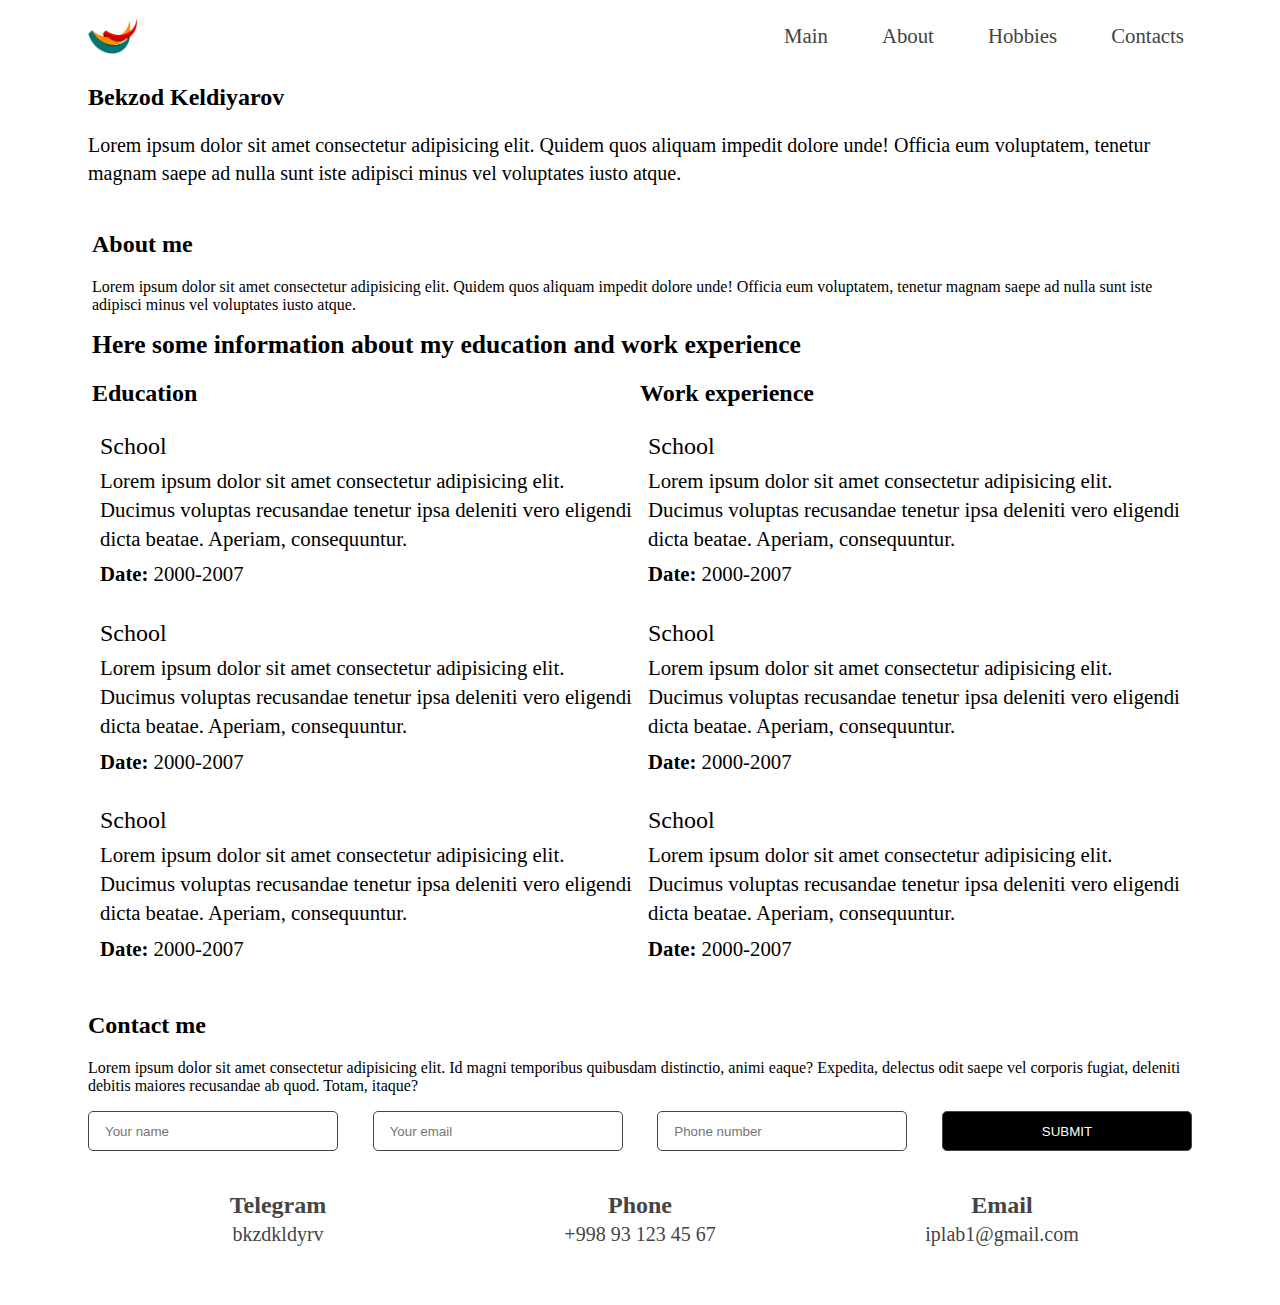
==== about.html @ eb6ca4bc "first lab added to repository" ====
<!DOCTYPE html>
<html lang="en">

<head>
    <meta charset="UTF-8">
    <meta http-equiv="X-UA-Compatible" content="IE=edge">
    <meta name="viewport" content="width=device-width, initial-scale=1.0">
    <title>Bekzod Keldiyarov</title>
    <link rel="stylesheet" href="./style.css">
</head>

<body>
    <div class="container">
        <nav>
            <a href="index.html" class="nav__brand">
                <img src="./img/logo.png" alt="" width="50" class="nav__brand__image">
            </a>
            <ul class="nav__list">
                <li class="nav__item">
                    <a href="./index.html" class="nav__link">Main</a>
                </li>
                <li class="nav__item">
                    <a href="./about.html" class="nav__link">About</a>
                </li>
                <li class="nav__item">
                    <a href="./hobbies.html" class="nav__link">Hobbies</a>
                </li>
                <li class="nav__item">
                    <a href="#contacts" class="nav__link">Contacts</a>
                </li>
            </ul>
        </nav>

        <section class="main">
            <h1 class="visually-hidden">
                Web site for lab assignment 1
            </h1>

            <h2 class="title main__title">
                Bekzod Keldiyarov
            </h2>
            <p class="main__descr">
                Lorem ipsum dolor sit amet consectetur adipisicing elit. Quidem quos aliquam impedit dolore unde!
                Officia eum voluptatem, tenetur magnam saepe ad nulla sunt iste adipisci minus vel voluptates iusto
                atque.
            </p>
        </section>

        <section class="about">
            <h2 class="title about__title">
                About me
            </h2>
            <p class="descr about__descr">
                Lorem ipsum dolor sit amet consectetur adipisicing elit. Quidem quos aliquam impedit dolore unde!
                Officia eum voluptatem, tenetur magnam saepe ad nulla sunt iste adipisci minus vel voluptates iusto
                atque.
            </p>

            <h3 class="subtitle">Here some information about my education and work experience</h3>
            <div class="flex">
                <div>
                    <h4>Education</h4>
                    <ul class="about__list">
                        <li class="about__item">
                            <p class="about__item__name">School</p>
                            <p class="about__item__descr">Lorem ipsum dolor sit amet consectetur adipisicing elit.
                                Ducimus voluptas recusandae tenetur ipsa deleniti vero eligendi dicta beatae. Aperiam,
                                consequuntur.</p>
                            <span class="about__item__date">Date:</span><span
                                class="about__item__date-value">2000-2007</span>
                        </li>
                        <li class="about__item">
                            <p class="about__item__name">School</p>
                            <p class="about__item__descr">Lorem ipsum dolor sit amet consectetur adipisicing elit.
                                Ducimus voluptas recusandae tenetur ipsa deleniti vero eligendi dicta beatae. Aperiam,
                                consequuntur.</p>
                            <span class="about__item__date">Date:</span><span
                                class="about__item__date-value">2000-2007</span>
                        </li>
                        <li class="about__item">
                            <p class="about__item__name">School</p>
                            <p class="about__item__descr">Lorem ipsum dolor sit amet consectetur adipisicing elit.
                                Ducimus voluptas recusandae tenetur ipsa deleniti vero eligendi dicta beatae. Aperiam,
                                consequuntur.</p>
                            <span class="about__item__date">Date:</span><span
                                class="about__item__date-value">2000-2007</span>
                        </li>
                    </ul>
                </div>
                <div>
                    <h4>Work experience</h4>
                    <ul class="about__list">
                        <li class="about__item">
                            <p class="about__item__name">School</p>
                            <p class="about__item__descr">Lorem ipsum dolor sit amet consectetur adipisicing elit. Ducimus voluptas recusandae tenetur ipsa deleniti vero eligendi dicta beatae. Aperiam, consequuntur.</p>
                            <span class="about__item__date">Date:</span><span class="about__item__date-value">2000-2007</span>
                        </li>
                        <li class="about__item">
                            <p class="about__item__name">School</p>
                            <p class="about__item__descr">Lorem ipsum dolor sit amet consectetur adipisicing elit. Ducimus voluptas recusandae tenetur ipsa deleniti vero eligendi dicta beatae. Aperiam, consequuntur.</p>
                            <span class="about__item__date">Date:</span><span class="about__item__date-value">2000-2007</span>
                        </li>
                        <li class="about__item">
                            <p class="about__item__name">School</p>
                            <p class="about__item__descr">Lorem ipsum dolor sit amet consectetur adipisicing elit. Ducimus voluptas recusandae tenetur ipsa deleniti vero eligendi dicta beatae. Aperiam, consequuntur.</p>
                            <span class="about__item__date">Date:</span><span class="about__item__date-value">2000-2007</span>        
                        </li>
                    </ul>
                </div>
            </div>
        </section>

      

        <section id="contacts" class="contacts">
            <h2 class="title contacts__title">
                Contact me
            </h2>
            <p>Lorem ipsum dolor sit amet consectetur adipisicing elit. Id magni temporibus quibusdam distinctio, animi
                eaque? Expedita, delectus odit saepe vel corporis fugiat, deleniti debitis maiores recusandae ab quod.
                Totam, itaque?</p>
            <form action="">

                <input class="input" type="text" name="name" placeholder="Your name">

                <input class="input" type="email" name="name" placeholder="Your email">

                <input class="input" type="text" name="name" placeholder="Phone number">

                <button class="input button" type="submit">Submit</button>

            </form>

        </section>

        <footer class="footer">
            <table class="contacts__table">
                <tr>
                    <th class="table__column__name">Telegram</th>
                    <th class="table__column__name">Phone</th>
                    <th class="table__column__name">Email</th>
                </tr>
                <tr>
                    <td><a href="https://t.me/bkzdkldyrv">bkzdkldyrv</a></td>
                    <td><a href="tel:999999999999">+998 93 123 45 67</a></td>
                    <td><a href="mailto:bek.bek.bek.bek@gmail.com">iplab1@gmail.com</a></td>
                </tr>
            </table>
        </footer>
    </div>
</body>

</html>
---- style.css ----
.visually-hidden {
    position: absolute;
    top: -1000rem;
    left: -1000rem;
    z-index: -1;

}
p{
    margin-top: 0;
}

.container {
    padding: 0 5rem;
}

.flex {
    display: flex;
    justify-content: space-between;
}

nav {
    display: flex;
    justify-content: space-between;
}

.nav__brand {
    display: flex;

    align-items: center;
    width: 20rem;
}

.nav__list {
    display: flex;
    list-style: none;
    justify-content: space-between;
    padding: 0 .5rem;
    width: 25rem;
}

.nav__item {
    font-size: 1.3rem;
}

.nav__link {
    text-decoration: none;
    color: #444444;
}


.main__wrapper {
    display: flex;
    justify-content: space-between;
    padding: .25rem;
}

.main__image__wrapper{
    max-width: 50%;
    padding: .25rem;
}

.main__image {
    display: block;
    
    max-width: 100%;
    max-width: 100%;
}

.main__info {
    width: 50%;
    padding: .25rem;
    padding-top: 0;
}

.main__descr {
    font-size: 20px;
    line-height: 28px;

}

.main__button,
.button {
    display: flex;
    justify-content: center;
    align-items: center;
    width: 12rem;
    height: 2rem;
    padding: .25rem;
    background-color: black;
    color: #fff;
    text-decoration: none;
    border-radius: 5px;
    text-transform: uppercase;
    margin: 0 auto;
    margin-top: 10rem;
    transition: all .5s;
    border: 2px solid black;
}

.main__button:hover,
.button:hover {
    background-color: transparent;
    color: #444;
    border: 3px solid black;
}




.about {
    padding: .25rem;
}

.about h3 {
    font-size: 1.6rem;
    margin-bottom: 20px;
    margin-top: 0;
}

.about h4 {
    font-size: 1.5rem;
    margin-top: 0;
    margin-bottom: 20px;
}

.about__list {
    list-style: none;
    padding: 0;
}

.about__item {
    font-size: 1.3rem;
    line-height: 1.4rem;
    margin-bottom: 20px;
    padding: .5rem;
}

.about__item__name {
    font-size: 1.5rem;
    font-weight: 500;
    margin-top: 0;
    margin-bottom: 10px;
}

.about__item__descr {
    font-size: 1.3rem;
    line-height: 1.8rem;
    margin-top: 0;
    margin-bottom: 10px;
}

.about__item__date {
    font-weight: 700;
    margin-right: 5px;
}

.hobbies-body{
    margin: 0;
}

.hobbies-body nav{
    background-color: rgba(0,0,0,0.2);
    position: fixed;
    top: 0;
    left: 0;
    width: 100%;
    padding: 0 5rem;
    box-sizing: border-box;
}
.hobbies-body nav a{
    color: white;
}

.hobbies-body h1{
    font-size: 36px;
    text-align: center;
    background-color: rgba(0,0,0,0.2);
    padding: 15px;
    position: fixed;
    top: 140px;
    left: 50%;
    margin-left: -158px;
}

.hobbies-promo{
    height: 100vh;
    /* display: flex;
    align-items: center;
    justify-content: center; */
    background-image: url("./img/hobby-back.jpg");
    background-repeat: no-repeat;
    background-size: cover;
    background-attachment: fixed;
    background-attachment: scroll;
    color: white !important;
}


table{

    width: 100%;
}

td {
    width: 10rem;
    text-align: center;
}

th{
    font-size: 24px;
    color: #444;
}
td a {
    color: #444;
    text-decoration: none;
    font-size: 20px;
}

form {
    display: flex;
    justify-content: space-between;
    max-width: 1200px;
    margin: 0 auto;
}

form .input {
    display: block;
    width: 25%;
    max-width: 250px;
    height: 40px;
    border: 1px solid #444;
    border-radius: 5px;
    box-sizing: border-box;
    padding: 1rem;
}
button.button{
    padding: 0;
    margin: 0;
}

footer{
    margin-top: 30px;
    padding: .5rem;
    padding-bottom: 3rem;
}
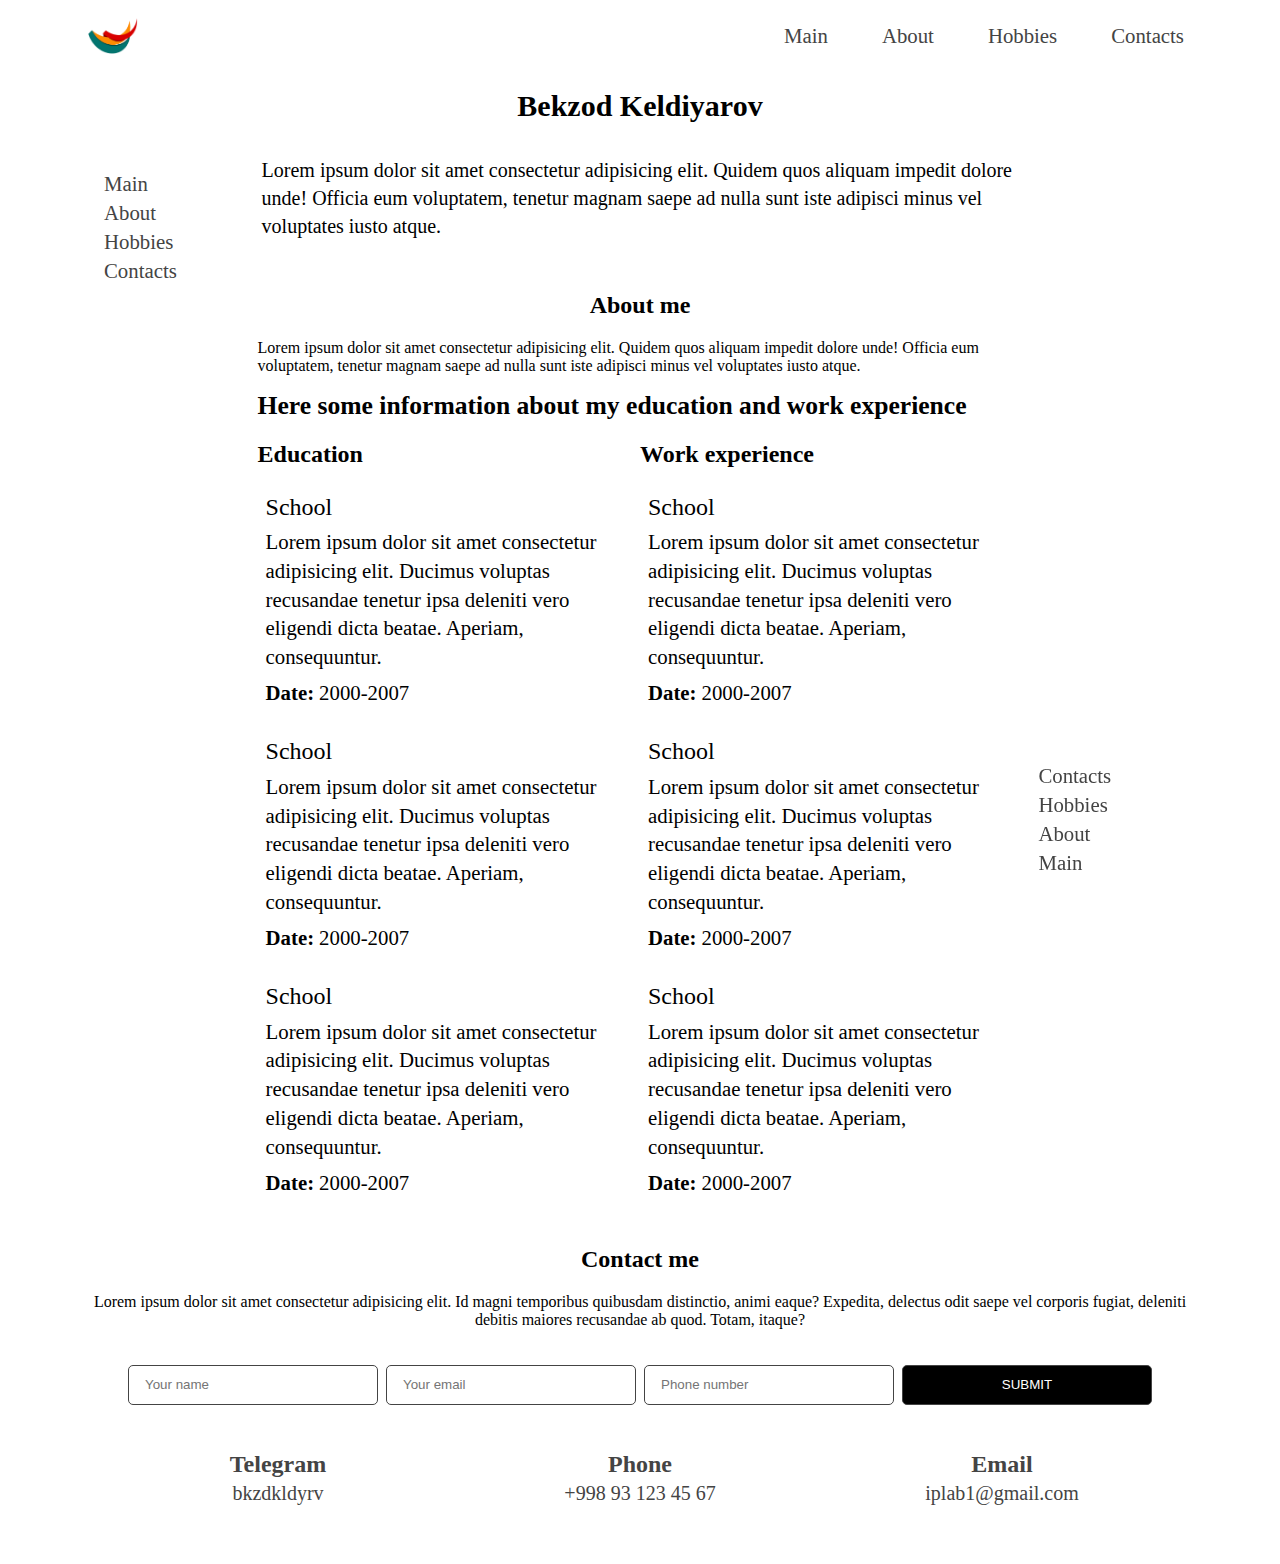
==== commit de7da1b0: "navbars added to both sides - right and left" ====
--- a/about.html
+++ b/about.html
@@ -31,86 +31,132 @@
             </ul>
         </nav>
 
-        <section class="main">
-            <h1 class="visually-hidden">
-                Web site for lab assignment 1
-            </h1>
+        <h2 class="title main__title">
+            Bekzod Keldiyarov
+        </h2>
+        <div class="flex">
+            <aside class="left-sidebar">
+                <ul class="nav__list">
+                    <li class="nav__item">
+                        <a href="./index.html" class="nav__link">Main</a>
+                    </li>
+                    <li class="nav__item">
+                        <a href="./about.html" class="nav__link">About</a>
+                    </li>
+                    <li class="nav__item">
+                        <a href="./hobbies.html" class="nav__link">Hobbies</a>
+                    </li>
+                    <li class="nav__item">
+                        <a href="#contacts" class="nav__link">Contacts</a>
+                    </li>
+                </ul>
+            </aside>
+            <div>
+                <section class="main">
+                    <h1 class="visually-hidden">
+                        Web site for lab assignment 1
+                    </h1>
+                    <p class="main__descr">
+                        Lorem ipsum dolor sit amet consectetur adipisicing elit. Quidem quos aliquam impedit dolore unde!
+                        Officia eum voluptatem, tenetur magnam saepe ad nulla sunt iste adipisci minus vel voluptates iusto
+                        atque.
+                    </p>
+                </section>
+    
+                <section class="about">
+                    <h2 class="title about__title">
+                        About me
+                    </h2>
+                    <p class="descr about__descr">
+                        Lorem ipsum dolor sit amet consectetur adipisicing elit. Quidem quos aliquam impedit dolore unde!
+                        Officia eum voluptatem, tenetur magnam saepe ad nulla sunt iste adipisci minus vel voluptates iusto
+                        atque.
+                    </p>
+    
+                    <h3 class="subtitle">Here some information about my education and work experience</h3>
+                    <div class="flex">
+                        <div>
+                            <h4>Education</h4>
+                            <ul class="about__list">
+                                <li class="about__item">
+                                    <p class="about__item__name">School</p>
+                                    <p class="about__item__descr">Lorem ipsum dolor sit amet consectetur adipisicing elit.
+                                        Ducimus voluptas recusandae tenetur ipsa deleniti vero eligendi dicta beatae.
+                                        Aperiam,
+                                        consequuntur.</p>
+                                    <span class="about__item__date">Date:</span><span
+                                        class="about__item__date-value">2000-2007</span>
+                                </li>
+                                <li class="about__item">
+                                    <p class="about__item__name">School</p>
+                                    <p class="about__item__descr">Lorem ipsum dolor sit amet consectetur adipisicing elit.
+                                        Ducimus voluptas recusandae tenetur ipsa deleniti vero eligendi dicta beatae.
+                                        Aperiam,
+                                        consequuntur.</p>
+                                    <span class="about__item__date">Date:</span><span
+                                        class="about__item__date-value">2000-2007</span>
+                                </li>
+                                <li class="about__item">
+                                    <p class="about__item__name">School</p>
+                                    <p class="about__item__descr">Lorem ipsum dolor sit amet consectetur adipisicing elit.
+                                        Ducimus voluptas recusandae tenetur ipsa deleniti vero eligendi dicta beatae.
+                                        Aperiam,
+                                        consequuntur.</p>
+                                    <span class="about__item__date">Date:</span><span
+                                        class="about__item__date-value">2000-2007</span>
+                                </li>
+                            </ul>
+                        </div>
+                        <div>
+                            <h4>Work experience</h4>
+                            <ul class="about__list">
+                                <li class="about__item">
+                                    <p class="about__item__name">School</p>
+                                    <p class="about__item__descr">Lorem ipsum dolor sit amet consectetur adipisicing elit.
+                                        Ducimus voluptas recusandae tenetur ipsa deleniti vero eligendi dicta beatae.
+                                        Aperiam, consequuntur.</p>
+                                    <span class="about__item__date">Date:</span><span
+                                        class="about__item__date-value">2000-2007</span>
+                                </li>
+                                <li class="about__item">
+                                    <p class="about__item__name">School</p>
+                                    <p class="about__item__descr">Lorem ipsum dolor sit amet consectetur adipisicing elit.
+                                        Ducimus voluptas recusandae tenetur ipsa deleniti vero eligendi dicta beatae.
+                                        Aperiam, consequuntur.</p>
+                                    <span class="about__item__date">Date:</span><span
+                                        class="about__item__date-value">2000-2007</span>
+                                </li>
+                                <li class="about__item">
+                                    <p class="about__item__name">School</p>
+                                    <p class="about__item__descr">Lorem ipsum dolor sit amet consectetur adipisicing elit.
+                                        Ducimus voluptas recusandae tenetur ipsa deleniti vero eligendi dicta beatae.
+                                        Aperiam, consequuntur.</p>
+                                    <span class="about__item__date">Date:</span><span
+                                        class="about__item__date-value">2000-2007</span>
+                                </li>
+                            </ul>
+                        </div>
+                    </div>
+                </section>
+            </div>
+            <aside class="right-sidebar">
+                <ul class="nav__list">
+                    <li class="nav__item">
+                        <a href="./index.html" class="nav__link">Main</a>
+                    </li>
+                    <li class="nav__item">
+                        <a href="./about.html" class="nav__link">About</a>
+                    </li>
+                    <li class="nav__item">
+                        <a href="./hobbies.html" class="nav__link">Hobbies</a>
+                    </li>
+                    <li class="nav__item">
+                        <a href="#contacts" class="nav__link">Contacts</a>
+                    </li>
+                </ul>
+            </aside>
 
-            <h2 class="title main__title">
-                Bekzod Keldiyarov
-            </h2>
-            <p class="main__descr">
-                Lorem ipsum dolor sit amet consectetur adipisicing elit. Quidem quos aliquam impedit dolore unde!
-                Officia eum voluptatem, tenetur magnam saepe ad nulla sunt iste adipisci minus vel voluptates iusto
-                atque.
-            </p>
-        </section>
-
-        <section class="about">
-            <h2 class="title about__title">
-                About me
-            </h2>
-            <p class="descr about__descr">
-                Lorem ipsum dolor sit amet consectetur adipisicing elit. Quidem quos aliquam impedit dolore unde!
-                Officia eum voluptatem, tenetur magnam saepe ad nulla sunt iste adipisci minus vel voluptates iusto
-                atque.
-            </p>
-
-            <h3 class="subtitle">Here some information about my education and work experience</h3>
-            <div class="flex">
-                <div>
-                    <h4>Education</h4>
-                    <ul class="about__list">
-                        <li class="about__item">
-                            <p class="about__item__name">School</p>
-                            <p class="about__item__descr">Lorem ipsum dolor sit amet consectetur adipisicing elit.
-                                Ducimus voluptas recusandae tenetur ipsa deleniti vero eligendi dicta beatae. Aperiam,
-                                consequuntur.</p>
-                            <span class="about__item__date">Date:</span><span
-                                class="about__item__date-value">2000-2007</span>
-                        </li>
-                        <li class="about__item">
-                            <p class="about__item__name">School</p>
-                            <p class="about__item__descr">Lorem ipsum dolor sit amet consectetur adipisicing elit.
-                                Ducimus voluptas recusandae tenetur ipsa deleniti vero eligendi dicta beatae. Aperiam,
-                                consequuntur.</p>
-                            <span class="about__item__date">Date:</span><span
-                                class="about__item__date-value">2000-2007</span>
-                        </li>
-                        <li class="about__item">
-                            <p class="about__item__name">School</p>
-                            <p class="about__item__descr">Lorem ipsum dolor sit amet consectetur adipisicing elit.
-                                Ducimus voluptas recusandae tenetur ipsa deleniti vero eligendi dicta beatae. Aperiam,
-                                consequuntur.</p>
-                            <span class="about__item__date">Date:</span><span
-                                class="about__item__date-value">2000-2007</span>
-                        </li>
-                    </ul>
-                </div>
-                <div>
-                    <h4>Work experience</h4>
-                    <ul class="about__list">
-                        <li class="about__item">
-                            <p class="about__item__name">School</p>
-                            <p class="about__item__descr">Lorem ipsum dolor sit amet consectetur adipisicing elit. Ducimus voluptas recusandae tenetur ipsa deleniti vero eligendi dicta beatae. Aperiam, consequuntur.</p>
-                            <span class="about__item__date">Date:</span><span class="about__item__date-value">2000-2007</span>
-                        </li>
-                        <li class="about__item">
-                            <p class="about__item__name">School</p>
-                            <p class="about__item__descr">Lorem ipsum dolor sit amet consectetur adipisicing elit. Ducimus voluptas recusandae tenetur ipsa deleniti vero eligendi dicta beatae. Aperiam, consequuntur.</p>
-                            <span class="about__item__date">Date:</span><span class="about__item__date-value">2000-2007</span>
-                        </li>
-                        <li class="about__item">
-                            <p class="about__item__name">School</p>
-                            <p class="about__item__descr">Lorem ipsum dolor sit amet consectetur adipisicing elit. Ducimus voluptas recusandae tenetur ipsa deleniti vero eligendi dicta beatae. Aperiam, consequuntur.</p>
-                            <span class="about__item__date">Date:</span><span class="about__item__date-value">2000-2007</span>        
-                        </li>
-                    </ul>
-                </div>
-            </div>
-        </section>
-
-      
+        </div>
 
         <section id="contacts" class="contacts">
             <h2 class="title contacts__title">
--- a/style.css
+++ b/style.css
@@ -7,6 +7,11 @@
 }
 p{
     margin-top: 0;
+
+}
+
+.title{
+    text-align: center;
 }
 
 .container {
@@ -16,6 +21,7 @@
 .flex {
     display: flex;
     justify-content: space-between;
+    /* flex-wrap: wrap; */
 }
 
 nav {
@@ -47,29 +53,35 @@
     color: #444444;
 }
 
+.main__title{
+    text-align: center;
+    font-size: 30px;
+}
 
 .main__wrapper {
     display: flex;
+    flex-wrap: wrap;
     justify-content: space-between;
-    padding: .25rem;
+
 }
 
 .main__image__wrapper{
     max-width: 50%;
     padding: .25rem;
+    box-sizing: border-box;
 }
 
 .main__image {
-    display: block;
-    
-    max-width: 100%;
-    max-width: 100%;
+    /* display: block; */
+    max-width: 70%;
+    float: right;
 }
 
 .main__info {
-    width: 50%;
+    /* width: 50%; */
     padding: .25rem;
     padding-top: 0;
+    box-sizing: border-box;
 }
 
 .main__descr {
@@ -92,7 +104,7 @@
     border-radius: 5px;
     text-transform: uppercase;
     margin: 0 auto;
-    margin-top: 10rem;
+    margin-top: 2rem;
     transition: all .5s;
     border: 2px solid black;
 }
@@ -176,10 +188,10 @@
     text-align: center;
     background-color: rgba(0,0,0,0.2);
     padding: 15px;
-    position: fixed;
+    position: sticky;
     top: 140px;
     left: 50%;
-    margin-left: -158px;
+    text-align: center;
 }
 
 .hobbies-promo{
@@ -218,9 +230,12 @@
 
 form {
     display: flex;
-    justify-content: space-between;
+    justify-content: center;
+    
+    flex-wrap: wrap;
     max-width: 1200px;
     margin: 0 auto;
+    padding-top:1rem;
 }
 
 form .input {
@@ -232,14 +247,61 @@
     border-radius: 5px;
     box-sizing: border-box;
     padding: 1rem;
+    margin: 4px;
+    margin-bottom: 5px;
 }
 button.button{
     padding: 0;
     margin: 0;
+    margin: 4px;
 }
 
 footer{
     margin-top: 30px;
     padding: .5rem;
     padding-bottom: 3rem;
+}
+
+
+.left-sidebar{
+    min-width: 15%;
+    max-width: 20%;
+    padding: 0.5rem;
+    box-sizing:border-box;
+}
+.main{
+    padding: 0.5rem;
+}
+.right-sidebar{
+    min-width: 15%;
+    max-width: 20%;
+    padding: 0.25rem;
+    box-sizing:border-box;
+    display: flex;
+    flex-direction: column;
+    justify-content: end;
+    position: relative;
+}
+
+.left-sidebar .nav__list,
+.right-sidebar .nav__list{
+    flex-direction: column;
+    width: auto;
+ 
+}
+.right-sidebar .nav__list{
+    flex-direction: column-reverse;
+    position: sticky;
+    bottom: 20px;
+    right: 0;
+}
+
+.left-sidebar .nav__item,
+.right-sidebar .nav__item{
+    margin-bottom: 5px;
+}
+
+.contacts{
+   min-width: 100%;
+   text-align: center;
 }